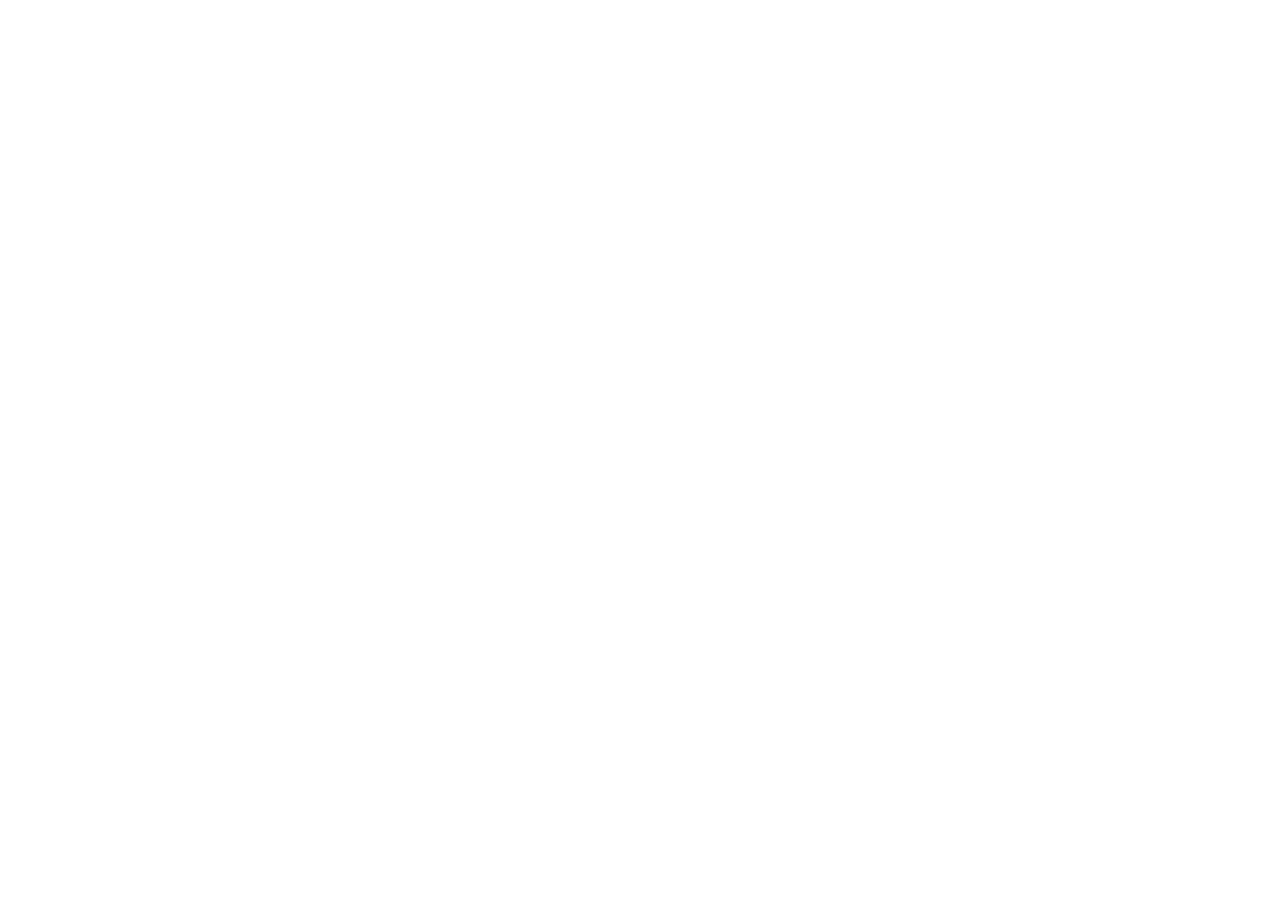
==== index.html @ 99e21344 "initial file creation" ====
<!DOCTYPE html>
<html lang="en">
<head>
    <meta charset="UTF-8">
    <meta http-equiv="X-UA-Compatible" content="IE=edge">
    <meta name="viewport" content="width=device-width, initial-scale=1.0">
    <link name="stylesheet" href="style.css">
    <title>Mini Project 1</title>
</head>
<body>
    
</body>
</html>
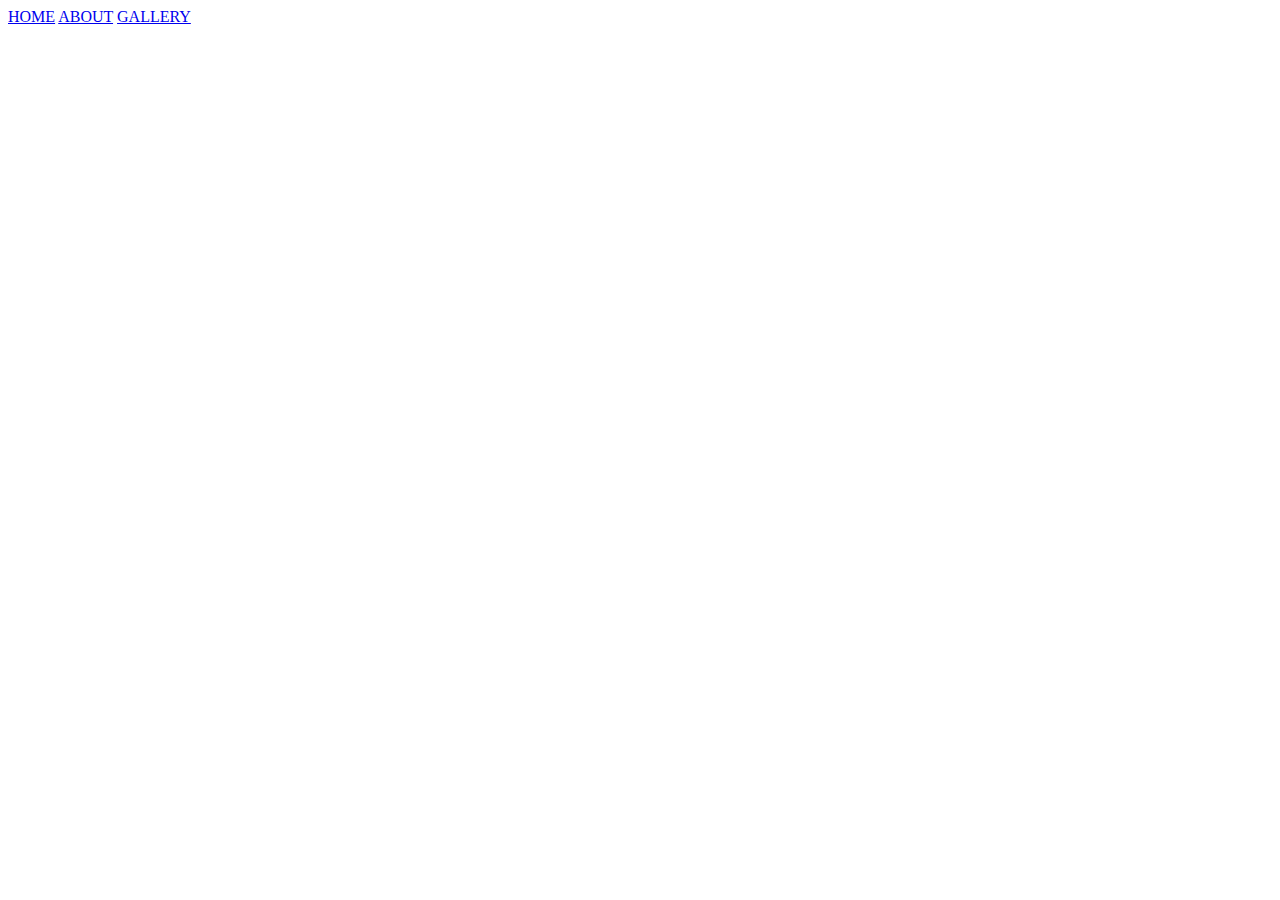
==== commit 6da3336c: "add nav" ====
--- a/index.html
+++ b/index.html
@@ -8,6 +8,10 @@
     <title>Mini Project 1</title>
 </head>
 <body>
-    
+    <nav>
+        <a href="index.html">HOME</a>
+        <a href="about.html">ABOUT</a>
+        <a href="gallery.html">GALLERY</a>
+    </nav>
 </body>
 </html>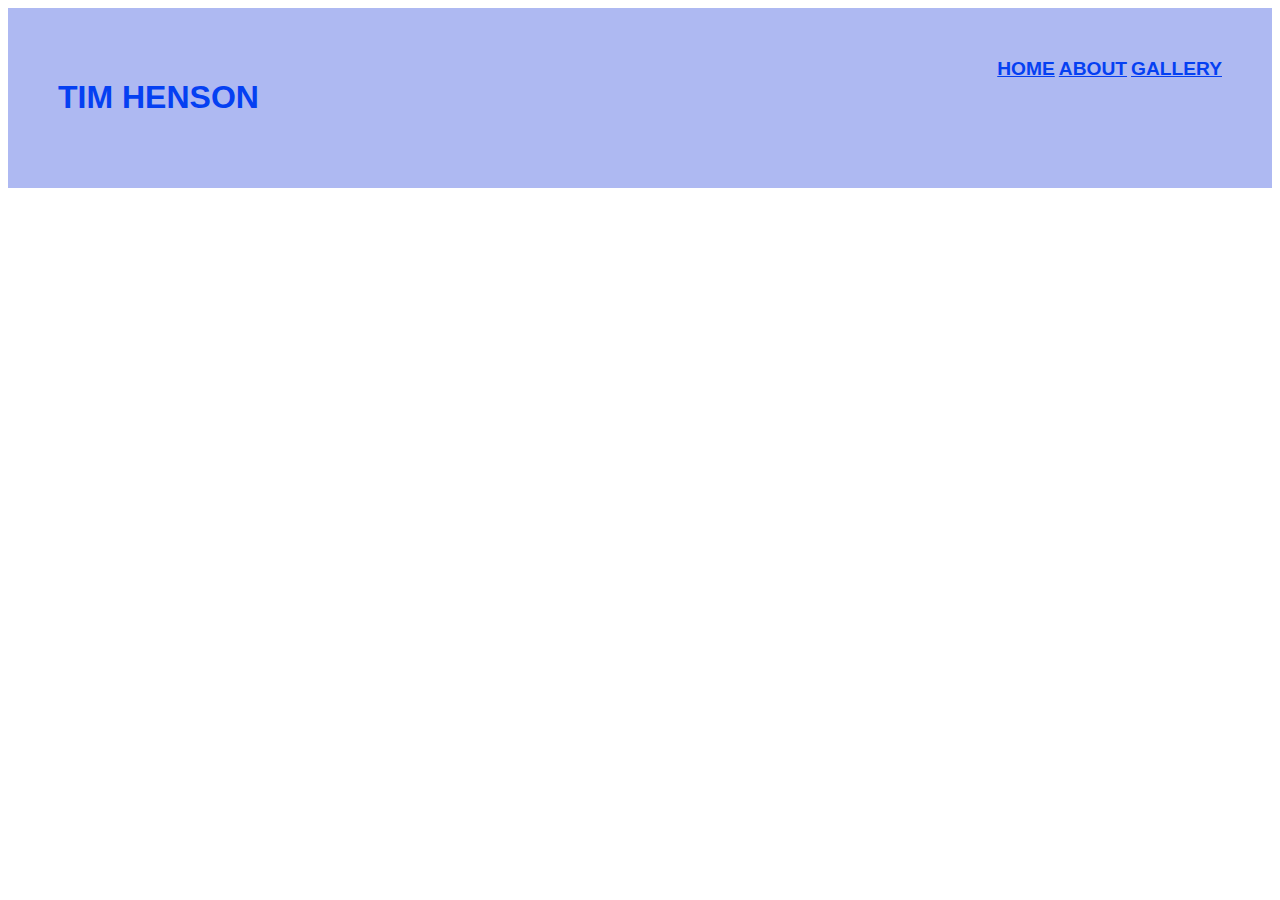
==== commit c3af3d17: "updated nav bar" ====
--- a/index.html
+++ b/index.html
@@ -4,14 +4,22 @@
     <meta charset="UTF-8">
     <meta http-equiv="X-UA-Compatible" content="IE=edge">
     <meta name="viewport" content="width=device-width, initial-scale=1.0">
-    <link name="stylesheet" href="style.css">
+    <link rel="stylesheet" href="style.css">
     <title>Mini Project 1</title>
 </head>
 <body>
-    <nav>
+    
+    <div class="navbar">
+        <div>
+            <h1>TIM HENSON</h1>
+        </div>
+        <div>
         <a href="index.html">HOME</a>
         <a href="about.html">ABOUT</a>
         <a href="gallery.html">GALLERY</a>
-    </nav>
+        </div>
+    </div>
+
+
 </body>
 </html>--- a/style.css
+++ b/style.css
@@ -0,0 +1,30 @@
+.navbar {
+    display: flex;
+    margin: 0px;
+    padding: 50px;
+    background-color: #aeb9f2;
+    flex-direction: row;
+    justify-content: space-between;
+}
+
+a {
+    font-family: Verdana, Geneva, Tahoma, sans-serif;
+    font-weight: bold;
+    font-size: larger;
+    color: #0540F2;
+}
+
+h1 {
+    font-family: Verdana, Geneva, Tahoma, sans-serif;
+    font-weight: bold;
+    color: #0540F2;
+}
+
+/* Color Theme Swatches in Hex 
+color: #F080F2;
+color: #94A2F2; 
+color: #AEB9F2; 
+color: #0540F2; 
+color: #F28444; 
+*/
+
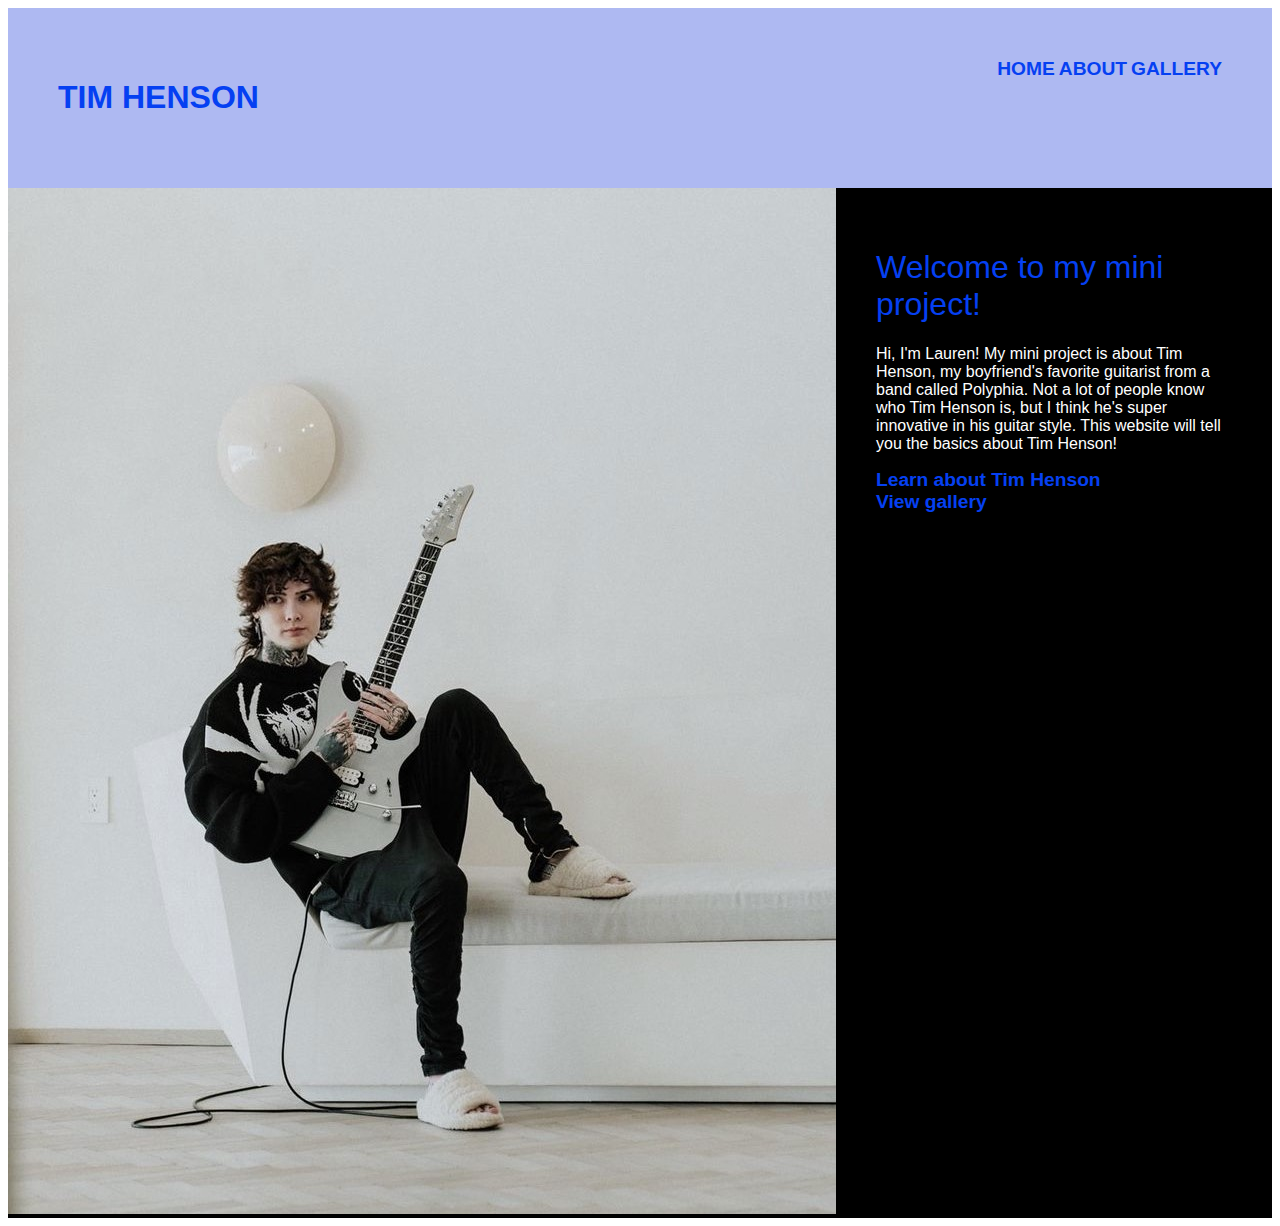
==== commit 0aef6d9e: "about page text and photos" ====
--- a/index.html
+++ b/index.html
@@ -8,10 +8,10 @@
     <title>Mini Project 1</title>
 </head>
 <body>
-    
+    <!--NAV BAR-->
     <div class="navbar">
         <div>
-            <h1>TIM HENSON</h1>
+            <h1 class="nav">TIM HENSON</h1>
         </div>
         <div>
         <a href="index.html">HOME</a>
@@ -20,6 +20,21 @@
         </div>
     </div>
 
-
+    <!--ABOUT SECTION-->
+    <div class="home">
+        <div>
+            <img src="images/thumbnail_image0.jpg">
+        </div>
+        <div class="aboutBox">
+            <h1>Welcome to my mini project!</h1>
+            <p>Hi, I'm Lauren! My mini project is about Tim Henson, my boyfriend's favorite guitarist from a band called Polyphia.
+                Not a lot of people know who Tim Henson is, but I think he's super innovative in his guitar style.
+                This website will tell you the basics about Tim Henson! 
+            </p>
+            <a href="about.html">Learn about Tim Henson</a>
+            <br>
+            <a href="about.html">View gallery</a>
+        </div>
+    </div>
 </body>
 </html>--- a/style.css
+++ b/style.css
@@ -7,6 +7,23 @@
     justify-content: space-between;
 }
 
+.home {
+    display: flex;
+    flex-direction: row;
+    background-color: black;
+    
+}
+
+.aboutBox {
+    padding: 40px;
+    color: white;
+}
+
+p {
+    font-family:Verdana, Geneva, Tahoma, sans-serif;
+
+}
+
 a {
     font-family: Verdana, Geneva, Tahoma, sans-serif;
     font-weight: bold;
@@ -14,10 +31,22 @@
     color: #0540F2;
 }
 
+a:link {
+    text-decoration: none;
+}
+a:hover {
+    color: #F080F2;
+
+}
+
 h1 {
     font-family: Verdana, Geneva, Tahoma, sans-serif;
-    font-weight: bold;
+    font-weight:normal;
     color: #0540F2;
+}
+
+h1.nav {
+    font-weight:bolder;
 }
 
 /* Color Theme Swatches in Hex 
